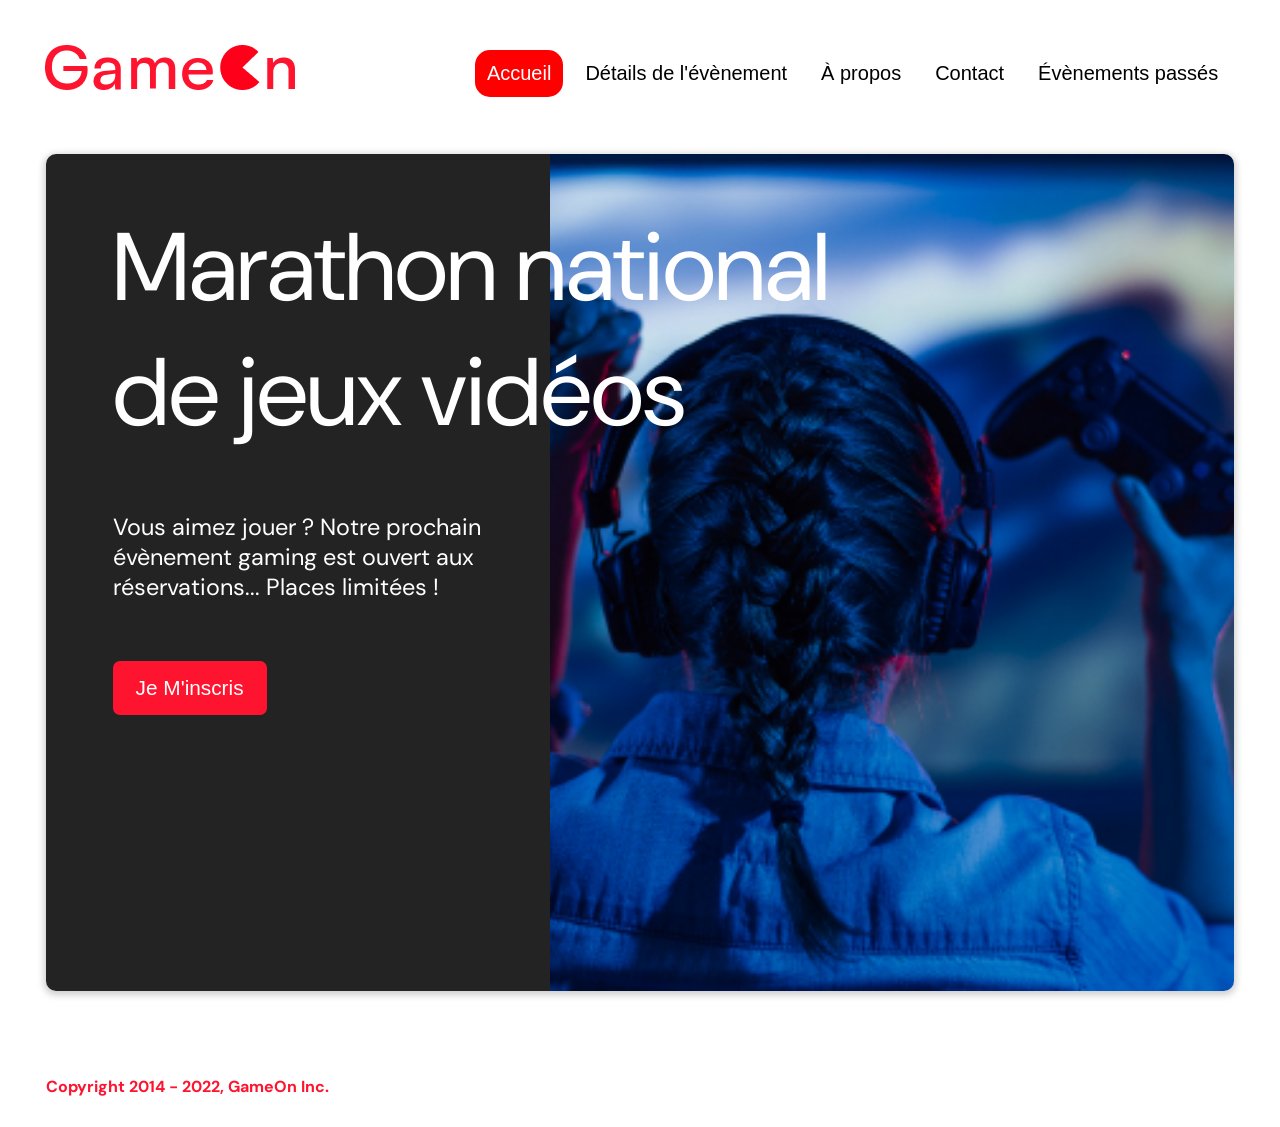
==== starterOnly/index.html @ 23ecb99a "fix error message birthdate + display modal confirm" ====
<!DOCTYPE html>
<html lang="en">
  <head>
    <meta charset="utf-8" />
    <title>Reservation</title>
    <meta name="viewport" content="width=device-width,initial-scale=1" />
    <link rel="stylesheet" href="modal.css" />
    <link rel="stylesheet" href="https://cdnjs.cloudflare.com/ajax/libs/font-awesome/4.7.0/css/font-awesome.min.css">
    <link
      href="https://fonts.googleapis.com/css?family=DM+Sans"
      rel="stylesheet"
    />
  </head>
  <body>
    <div class="topnav" id="myTopnav">
      <div class="header-logo">
      <img alt="logo" src="Logo.png" width="auto" height="auto" />
    </div>
    <div class="main-navbar">
      
      <a href="#" class="active"><span>Accueil</span></a>
      <a href="#"><span>Détails de l'évènement</span></a>
      <a href="#"><span>À propos</span></a>
      <a href="#"><span>Contact</span></a>
      <a href="#"><span>Évènements passés</span></a>
      <a href="javascript:void(0);" class="icon" id="nav">
        <i class="fa fa-bars"></i>
      </a>
    </div>
    </div>
  </div>
    <main>
      <div class="hero-section">
        <div class="hero-content">
          <h1 class="hero-headline">
            Marathon national<br>
            de jeux vidéos
          </h1>
          <p class="hero-text">
            Vous aimez jouer ? Notre prochain évènement gaming est ouvert
            aux réservations... Places limitées !
          </p>
          <button class="btn-signup modal-btn">
            je m'inscris
          </button>
        </div>
        <div class="hero-img">
          <img src="./bg_img.jpg" alt="img" />
        </div>
        <button class="btn-signup modal-btn">
          je m'inscris
        </button>
      </div>

      <div class="bground" id="formModal">
        <div class="content">
          <span class="close js-close"></span>
          <div class="modal-body">
            <form novalidate
              name="reserve"
              action="index.html"
              method="get"
            >
              <div
                class="formData" data-error="Le champs prénom doit contenir au moins 2 caractères">
                <label>Prénom</label><br>
                <input
                  class="text-control"
                  type="text"
                  id="first"
                  name="first"
                  
                /><br>
              </div>
              <div
                class="formData" data-error="Le champs nom doit contenir au moins 2 caractères">
                <label>Nom</label><br>
                <input
                  class="text-control"
                  type="text"
                  id="last"
                  name="last"
                /><br>
              </div>
              <div
                class="formData" data-error="Le mail n'est pas valide" >
                <label>E-mail</label><br>
                <input
                  class="text-control"
                  type="email"
                  id="email"
                  name="email"
                /><br>
              </div>
              <div
                class="formData" data-error="La date saisie n'est pas valide."
                                >
                <label>Date de naissance</label><br>
                <input
                  class="text-control"
                  type="date"
                  id="birthdate"
                  name="birthdate"
                /><br>
              </div>
              <div
                class="formData" data-error="Merci de saisir un nombre entier positif">
                <label>À combien de tournois GameOn avez-vous déjà participé ?</label><br>
                <input type="number" class="text-control" id="quantity" name="quantity" min="0" max="99">
              </div>
              <p class="text-label">A quel tournoi souhaitez-vous participer cette année ?</p>
              <div
                class="formData" id="choixVille" data-error="Merci de sélectionner au moins une ville">
                <input
                  class="checkbox-input"
                  type="radio"
                  id="location1"
                  name="location"
                  value="New York"
                />
                <label class="checkbox-label" for="location1">
                  <span class="checkbox-icon"></span>
                  New York</label
                >
                <input
                  class="checkbox-input"
                  type="radio"
                  id="location2"
                  name="location"
                  value="San Francisco"
                />
                <label class="checkbox-label" for="location2">
                  <span class="checkbox-icon"></span>
                  San Francisco</label
                >
                <input
                  class="checkbox-input"
                  type="radio"
                  id="location3"
                  name="location"
                  value="Seattle"
                />
                <label class="checkbox-label" for="location3">
                  <span class="checkbox-icon"></span>
                  Seattle</label
                >
                <input
                  class="checkbox-input"
                  type="radio"
                  id="location4"
                  name="location"
                  value="Chicago"
                />
                <label class="checkbox-label" for="location4">
                  <span class="checkbox-icon"></span>
                  Chicago</label
                >
                <input
                  class="checkbox-input"
                  type="radio"
                  id="location5"
                  name="location"
                  value="Boston"
                />
                <label class="checkbox-label" for="location5">
                  <span class="checkbox-icon"></span>
                  Boston</label
                >
                <input
                  class="checkbox-input"
                  type="radio"
                  id="location6"
                  name="location"
                  value="Portland"
                />
                <label class="checkbox-label" for="location6">
                  <span class="checkbox-icon"></span>
                  Portland</label
                >
              </div>

              <div
                class="formData" data-error="Merci d'accepter les conditions d'utilisations">
                <input
                  class="checkbox-input"
                  type="checkbox"
                  id="checkbox1"
                  checked
                />
                <label class="checkbox2-label" for="checkbox1" required>
                  <span class="checkbox-icon"></span>
                  J'ai lu et accepté les conditions d'utilisation.
                </label>
                <br>
                <input class="checkbox-input" type="checkbox" id="checkbox2" />
                <label class="checkbox2-label" for="checkbox2">
                  <span class="checkbox-icon"></span>
                  Je souhaite être prévenu des prochains évènements.
                </label>
                <br>
              </div>
              <input
                class="btn-submit"
                type="submit"
                class="button"
                value="C'est parti"
              />
            </form>
          </div>
        </div>
      </div>
      
      <div id="confirmationModal" class="bground">
        <div class="content">
          <span class="close js-close"></span>
          <div class="modal-body">
            <div>
              <h2 class="confirmation">Merci pour votre inscription !</h2>
            </div>
            <button class="btn-signup modal-btn js-close">
              Fermer
            </button>

          </div>
        </div>
      </div>
    </main>
    <footer>
      <p class="copyrights">
        Copyright 2014 - 2022, GameOn Inc.
      </p>
    </footer>
    <script src="modal.js"></script>
  </body>
</html>
---- starterOnly/modal.css ----
:root {
  --font-default: "DM Sans", Arial, Helvetica, sans-serif;
  --font-slab: var(--font-default);
  --modal-duration: 0.8s;
}
* {
  box-sizing: border-box;
  margin: 0;
  padding: 0;
}
/* Landing Page */

body {
  margin: 0;
  display: flex;
  flex-direction: column;
  background-image: url("background.png");
  font-family: var(--font-default);
  font-size: 18px;
  max-width: 1300px;
  margin: 0 auto;
}

p {
  margin-bottom: 0;
  padding: 0.5vw;
}

img {
  padding-right: 1rem;
}

.topnav {
  overflow: hidden;
  margin: 3.5%;
}
.header-logo {
  float: left;
}
.main-navbar {
  float: right;
}
.topnav a {
  float: left;
  display: block;
  color: #000000;
  text-align: center;
  padding: 12px 12px;
  margin: 5px;
  text-decoration: none;
  font-size: 20px;
  font-family: Roboto, sans-serif;
}

.topnav a:hover {
  background-color: #ff0000;
  color: #ffffff;
  border-radius: 15px;
}

.topnav a.active {
  background-color: #ff0000;
  color: #ffffff;
  border-radius: 15px;
}

.topnav .icon {
  display: none;
}

@media screen and (max-width: 768px) {
  .topnav a {
    display: none;
  }
  .topnav a.icon {
    float: right;
    display: block;
  }
}

@media screen and (max-width: 768px) {
  .topnav.responsive {
    position: relative;
  }
  .topnav.responsive .icon {
    position: absolute;
    right: 0;
    top: 0;
  }
  .topnav.responsive a {
    float: none;
    display: block;
    text-align: left;
  }
}

@media screen and (max-width: 540px) {
  .topnav a {
    display: none;
  }
  .topnav a.icon {
    float: right;
    display: block;
    margin-top: -15px;
  }
}

main {
  font-size: 130%;
  font-weight: bolder;
  color: black;
  padding-top: 0.5vw;
  padding-left: 2vw;
  padding-right: 2vw;
  margin: 1px 20px 15px;
  border-radius: 2rem;
  text-align: justify;
}

.modal-btn {
  font-size: 145%;
  background: #fe142f;
  display: flex;
  margin: auto;
  padding: 2em;
  color: #fff;
  padding: 0.75rem 2.5rem;
  border-radius: 1rem;
  cursor: pointer;
}

.modal-btn:hover {
  background: #3876ac;
}

.footer {
  margin: 20px;
  padding: 10px;
  font-family: var(--font-slab);
}

/* Modal form */

.button {
  background: #fe142f;
  margin-top: 0.5em;
  padding: 1em;
  color: #fff;
  border-radius: 15px;
  cursor: pointer;
  font-size: 16px;
}

.button:hover {
  background: #3876ac;
}

.smFont {
  font-size: 16px;
}

.bground {
  display: none;
  position: fixed;
  z-index: 1;
  left: 0;
  top: 0;
  height: 100%;
  width: 100%;
  overflow: auto;
  background-color: rgba(26, 39, 156, 0.4);
}

.content {
  margin: 5% auto;
  width: 100%;
  max-width: 500px;
  animation-name: modalopen;
  animation-duration: var(--modal-duration);
  background: #232323;
  border-radius: 10px;
  overflow: hidden;
  position: relative;
  color: #fff;
  padding-top: 10px;
}

.modal-body {
  padding: 15px 8%;
  margin: 15px auto;
}

label {
  font-family: var(--font-default);
  font-size: 17px;
  font-weight: normal;
  display: inline-block;
  margin-bottom: 11px;
}
input {
  padding: 8px;
  border: 0.8px solid #ccc;
  outline: none;
}
.text-control {
  margin: 0;
  padding: 8px;
  width: 100%;
  border-radius: 8px;
  font-size: 20px;
  height: 48px;
}
.formData[data-error]::after {
  content: attr(data-error);
  font-size: 0.4em;
  color: #e54858;
  display: block;
  margin-top: 7px;
  margin-bottom: 7px;
  text-align: left;
  line-height: 0.3;
  opacity: 0;
  transition: 0.3s;
}
.formData[data-error-visible="true"]::after {
  opacity: 1 !important;
}
.formData[data-error-visible="true"] .text-control {
  border: 2px solid #e54858;
}

.formData[data-error-too-young]::after {
  content: attr(data-error-too-young);
  font-size: 0.4em;
  color: #e54858;
  display: block;
  margin-top: 7px;
  margin-bottom: 7px;
  text-align: right;
  line-height: 0.3;
  opacity: 0;
  transition: 0.3s;
}
.formData[data-error-too-young-visible="true"]::after {
  opacity: 1;
}
.formData[data-error-too-young-visible="true"] .text-control {
  border: 2px solid #e54858;
}

/* 
input[data-error]::after {
    content: attr(data-error);
    font-size: 0.4em;
    color: red;
} */
.checkbox-label,
.checkbox2-label {
  position: relative;
  margin-left: 36px;
  font-size: 12px;
  font-weight: normal;
}
.checkbox-label .checkbox-icon,
.checkbox2-label .checkbox-icon {
  display: block;
  width: 20px;
  height: 20px;
  border: 2px solid #279e7a;
  border-radius: 50%;
  text-indent: 29px;
  white-space: nowrap;
  position: absolute;
  left: -30px;
  top: -1px;
  transition: 0.3s;
}
.checkbox-label .checkbox-icon::after,
.checkbox2-label .checkbox-icon::after {
  content: "";
  width: 13px;
  height: 13px;
  background-color: #279e7a;
  border-radius: 50%;
  text-indent: 29px;
  white-space: nowrap;
  position: absolute;
  left: 50%;
  top: 50%;
  transform: translate(-50%, -50%);
  transition: 0.3s;
  opacity: 0;
}
.checkbox-input {
  display: none;
}
.checkbox-input:checked + .checkbox-label .checkbox-icon::after,
.checkbox-input:checked + .checkbox2-label .checkbox-icon::after {
  opacity: 1;
}
.checkbox-input:checked + .checkbox2-label .checkbox-icon {
  background: #279e7a;
}
.checkbox2-label .checkbox-icon {
  border-radius: 4px;
  border: 0;
  background: #c4c4c4;
}
.checkbox2-label .checkbox-icon::after {
  width: 7px;
  height: 4px;
  border-radius: 2px;
  background: transparent;
  border: 2px solid transparent;
  border-bottom-color: #fff;
  border-left-color: #fff;
  transform: rotate(-55deg);
  left: 21%;
  top: 19%;
}
.close {
  position: absolute;
  right: 15px;
  top: 15px;
  width: 32px;
  height: 32px;
  opacity: 1;
  cursor: pointer;
  transform: scale(0.7);
}
.close:before,
.close:after {
  position: absolute;
  left: 15px;
  content: " ";
  height: 33px;
  width: 3px;
  background-color: #fff;
}
.close:before {
  transform: rotate(45deg);
}
.close:after {
  transform: rotate(-45deg);
}
.btn-submit,
.btn-signup {
  background: #fe142f;
  display: block;
  margin: 0 auto;
  border-radius: 7px;
  font-size: 1rem;
  padding: 12px 82px;
  color: #fff;
  cursor: pointer;
  border: 0;
}
/* custom select styles */
.custom-select {
  position: relative;
  font-family: Arial;
  font-size: 1.1rem;
  font-weight: normal;
}

.custom-select select {
  display: none;
}
.select-selected {
  background-color: #fff;
}

/* Style the arrow inside the select element: */
.select-selected:after {
  position: absolute;
  content: "";
  top: 10px;
  right: 13px;
  width: 11px;
  height: 11px;
  border: 3px solid transparent;
  border-bottom-color: #f00;
  border-left-color: #f00;
  transform: rotate(-48deg);
  border-radius: 5px 0 5px 0;
}

/* Point the arrow upwards when the select box is open (active): */
.select-selected.select-arrow-active:after {
  transform: rotate(135deg);
  top: 13px;
}

.select-items div,
.select-selected {
  color: #000;
  padding: 11px 16px;
  border: 1px solid transparent;
  border-color: transparent transparent rgba(0, 0, 0, 0.1) transparent;
  cursor: pointer;
  border-radius: 8px;
  height: 48px;
}

/* Style items (options): */
.select-items {
  position: absolute;
  background-color: #fff;
  top: 89%;
  left: 0;
  right: 0;
  z-index: 99;
}

/* Hide the items when the select box is closed: */
.select-hide {
  display: none;
}

.select-items div:hover,
.same-as-selected {
  background-color: rgba(0, 0, 0, 0.1);
}
/* custom select end */
.text-label {
  font-weight: normal;
  font-size: 16px;
}
.hero-section {
  min-height: 93vh;
  border-radius: 10px;
  display: grid;
  grid-template-columns: repeat(12, 1fr);
  overflow: hidden;
  box-shadow: 0 2px 7px 2px rgba(0, 0, 0, 0.2);
  margin-bottom: 10px;
}
.hero-content {
  padding: 51px 67px;
  grid-column: span 4;
  background: #232323;
  color: #fff;
  position: relative;
  text-align: left;
  min-width: 424px;
}
.hero-content::after {
  content: "";
  width: 100%;
  height: 100%;
  background: #232323;
  position: absolute;
  right: -80px;
  top: 0;
}
.hero-content > * {
  position: relative;
  z-index: 1;
}
.hero-headline {
  font-size: 6rem;
  font-weight: normal;
  white-space: nowrap;
}
.hero-text {
  width: 146%;
  font-weight: normal;
  margin-top: 57px;
  padding: 0;
}
.btn-signup {
  outline: none;
  text-transform: capitalize;
  font-size: 1.3rem;
  padding: 15px 23px;
  margin: 0;
  margin-top: 59px;
}
.hero-img {
  grid-column: span 8;
}
.hero-img img {
  width: 100%;
  height: 100%;
  display: block;
  padding: 0;
  object-fit: cover;
}
.copyrights {
  color: #fe142f;
  padding: 0;
  font-size: 1rem;
  margin: 60px 0 30px;
  font-weight: bolder;
}
.hero-section > .btn-signup {
  display: none;
}
footer {
  padding-left: 2vw;
  padding-right: 2vw;
  margin: 0 20px;
}
h2.confirmation {
  text-align: left;
}
@media screen and (max-width: 800px) {
  .hero-section {
    display: block;
    box-shadow: unset;
  }
  .hero-content {
    background: #fff;
    color: #000;
    padding: 20px;
  }
  .hero-content::after {
    content: unset;
  }
  .hero-content .btn-signup {
    display: none;
  }
  .hero-headline {
    font-size: 4.5rem;
    white-space: normal;
  }
  .hero-text {
    width: unset;
    font-size: 1.5rem;
  }
  .hero-img img {
    border-radius: 10px;
    margin-top: 40px;
  }
  .hero-section > .btn-signup {
    display: block;
    margin: 32px auto 10px;
    padding: 12px 35px;
  }
  .copyrights {
    margin-top: 50px;
    text-align: center;
  }
}

@keyframes modalopen {
  from {
    opacity: 0;
    transform: translateY(-150px);
  }
  to {
    opacity: 1;
  }
}
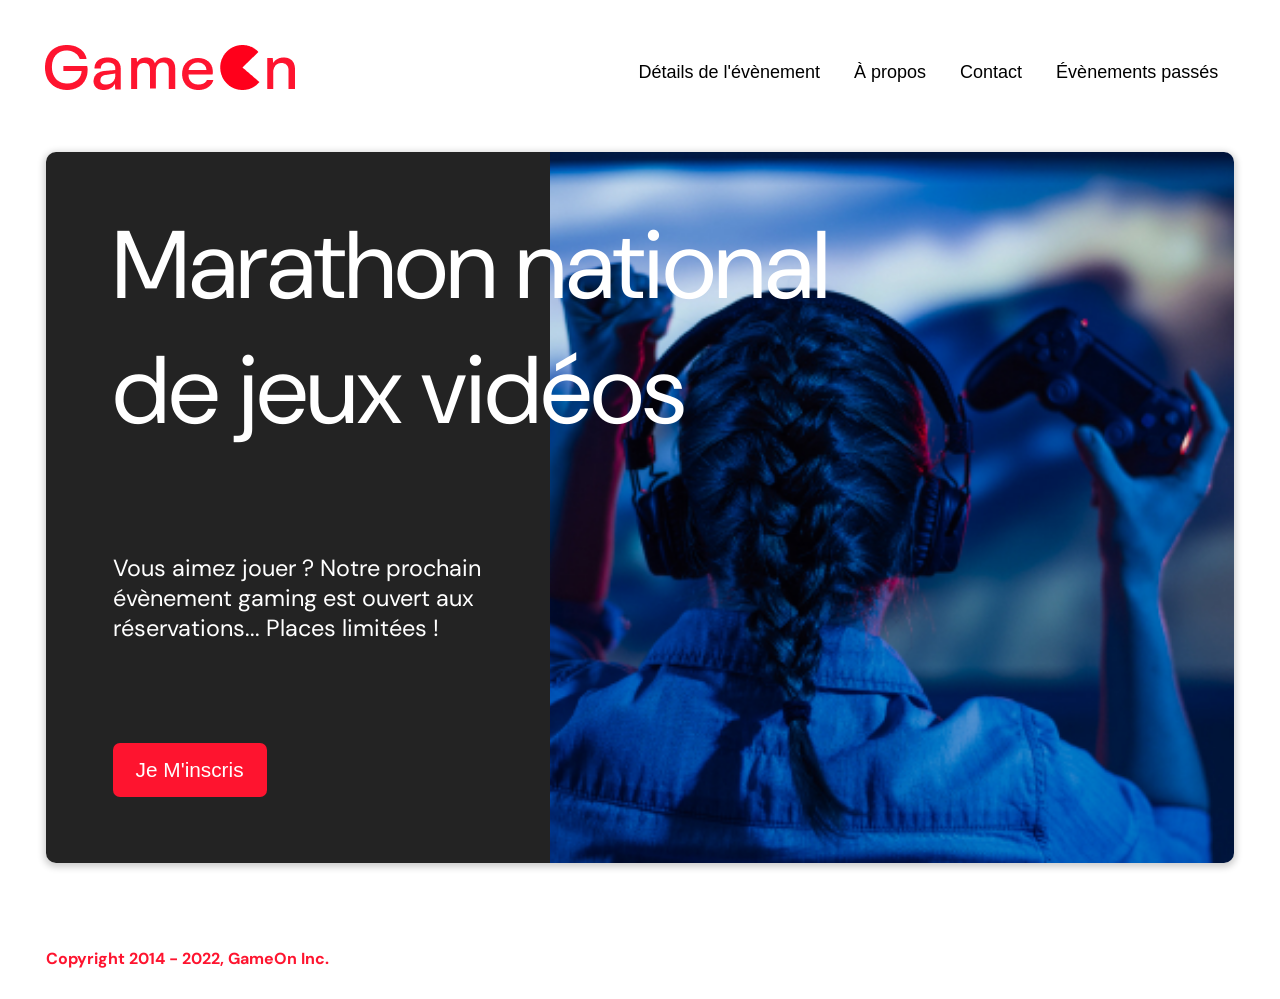
==== commit 113bfa99: "Add feature icon open the <a> elemet resolution mobile --> ok but prb affichage background icon on t" ====
--- a/starterOnly/index.html
+++ b/starterOnly/index.html
@@ -17,14 +17,13 @@
       <img alt="logo" src="Logo.png" width="auto" height="auto" />
     </div>
     <div class="main-navbar">
-      
-      <a href="#" class="active"><span>Accueil</span></a>
+      <!-- <a href="#" class="active"><span>Accueil</span></a> -->
       <a href="#"><span>Détails de l'évènement</span></a>
       <a href="#"><span>À propos</span></a>
       <a href="#"><span>Contact</span></a>
       <a href="#"><span>Évènements passés</span></a>
       <a href="javascript:void(0);" class="icon" id="nav">
-        <i class="fa fa-bars"></i>
+        <i class="fa fa-bars fa-bar-red fa-bar-xxl"></i>
       </a>
     </div>
     </div>
@@ -211,13 +210,13 @@
       </div>
       
       <div id="confirmationModal" class="bground">
-        <div class="content">
+        <div class="content content_confirm">
           <span class="close js-close"></span>
           <div class="modal-body">
             <div>
-              <h2 class="confirmation">Merci pour votre inscription !</h2>
+              <h2 class="confirmation">Merci pour<br>votre inscription</h2>
             </div>
-            <button class="btn-signup modal-btn js-close">
+            <button class="btn-signup modal-btn js-close modal-btn-confirm">
               Fermer
             </button>
 
--- a/starterOnly/modal.css
+++ b/starterOnly/modal.css
@@ -48,7 +48,7 @@
   padding: 12px 12px;
   margin: 5px;
   text-decoration: none;
-  font-size: 20px;
+  font-size: 18px;   /* 20px; */
   font-family: Roboto, sans-serif;
 }
 
@@ -68,7 +68,13 @@
   display: none;
 }
 
-@media screen and (max-width: 768px) {
+span:hover {
+  padding-bottom: 2px;
+  border-bottom: 2px solid #f2f2f2;
+}
+
+/*@media screen and (max-width: 768px) { */
+@media screen and (max-width: 940px) {
   .topnav a {
     display: none;
   }
@@ -78,7 +84,8 @@
   }
 }
 
-@media screen and (max-width: 768px) {
+/*@media screen and (max-width: 768px) { */
+@media screen and (max-width: 940px) {
   .topnav.responsive {
     position: relative;
   }
@@ -91,6 +98,38 @@
     float: none;
     display: block;
     text-align: left;
+  }
+
+  .fa-bar-red {
+    color: #ff0000 ;
+  }
+  
+  .fa-bar-red:hover {
+    color: #ffffff;
+  }
+
+  .icon .fa-bar-xxl {
+    font-size: xx-large;
+  }
+
+  .main-navbar a:first-child {
+    margin-top: 60px;
+  }
+}
+
+@media screen and (max-width: 800px) {
+  .icon .fa-bar-xxl {
+    font-size: larger;
+    margin-top: 5px;
+  }
+  img {
+    width: 103px;
+    height: 19px;
+  }
+  .topnav a.icon {
+    float: right;
+    display: block;
+    margin-top: -15px;
   }
 }
 
@@ -127,6 +166,14 @@
   padding: 0.75rem 2.5rem;
   border-radius: 1rem;
   cursor: pointer;
+}
+
+.modal-body .modal-btn-confirm {
+  position: relative;
+  top: 340px;
+  font-size: 1rem;
+  margin: 0 auto;
+  padding: 12px 82px;
 }
 
 .modal-btn:hover {
@@ -185,6 +232,14 @@
   padding-top: 10px;
 }
 
+.content_confirm {
+  height: 857px;
+  display: flex;
+  flex-direction: column;
+  justify-content: center;
+  align-items: center;
+}
+
 .modal-body {
   padding: 15px 8%;
   margin: 15px auto;
@@ -226,25 +281,6 @@
   opacity: 1 !important;
 }
 .formData[data-error-visible="true"] .text-control {
-  border: 2px solid #e54858;
-}
-
-.formData[data-error-too-young]::after {
-  content: attr(data-error-too-young);
-  font-size: 0.4em;
-  color: #e54858;
-  display: block;
-  margin-top: 7px;
-  margin-bottom: 7px;
-  text-align: right;
-  line-height: 0.3;
-  opacity: 0;
-  transition: 0.3s;
-}
-.formData[data-error-too-young-visible="true"]::after {
-  opacity: 1;
-}
-.formData[data-error-too-young-visible="true"] .text-control {
   border: 2px solid #e54858;
 }
 
@@ -427,7 +463,7 @@
   font-size: 16px;
 }
 .hero-section {
-  min-height: 93vh;
+  min-height:  657px;   /* 93vh; */
   border-radius: 10px;
   display: grid;
   grid-template-columns: repeat(12, 1fr);
@@ -465,7 +501,7 @@
 .hero-text {
   width: 146%;
   font-weight: normal;
-  margin-top: 57px;
+  margin-top: 100px; /* 57px; */
   padding: 0;
 }
 .btn-signup {
@@ -474,7 +510,7 @@
   font-size: 1.3rem;
   padding: 15px 23px;
   margin: 0;
-  margin-top: 59px;
+  margin-top: 100px; /* 59px; */
 }
 .hero-img {
   grid-column: span 8;
@@ -502,8 +538,10 @@
   margin: 0 20px;
 }
 h2.confirmation {
-  text-align: left;
-}
+  text-align: center;
+  font-weight: 400;
+}
+
 @media screen and (max-width: 800px) {
   .hero-section {
     display: block;
